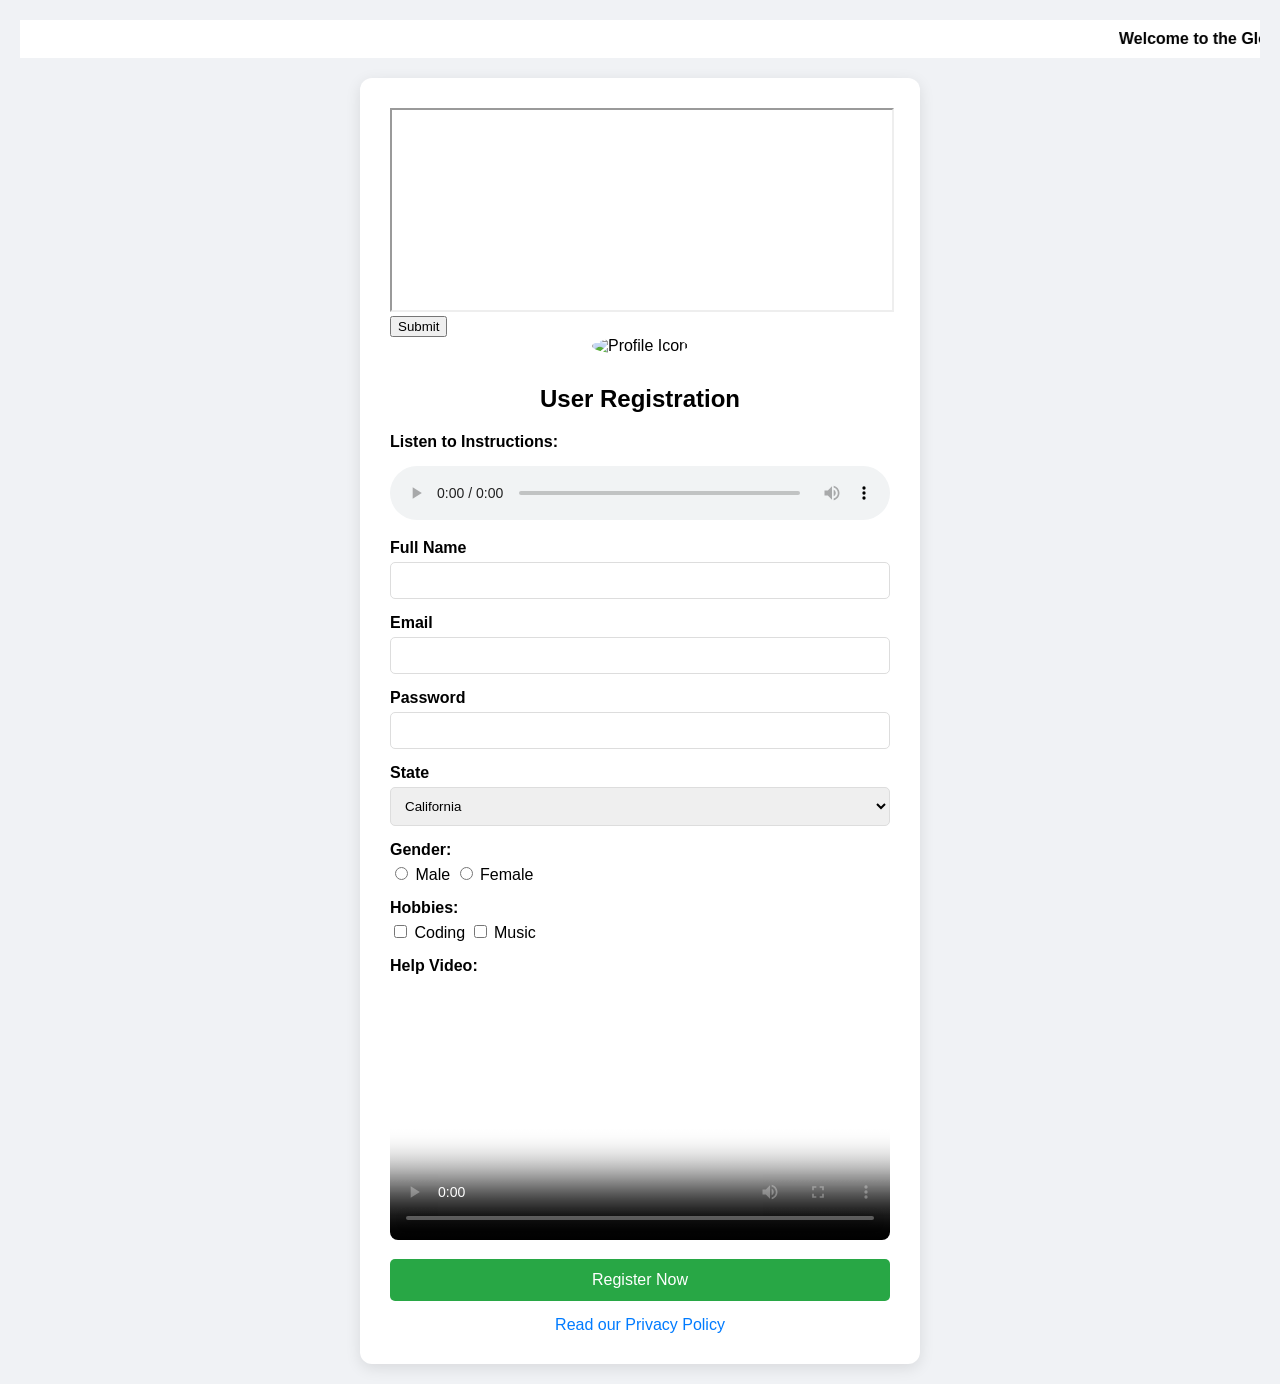
==== form2.html @ 7870e787 "Add files via upload" ====
<!DOCTYPE html>
<html lang="en">
<head>
    <meta charset="UTF-8">
    <meta name="viewport" content="width=device-width, initial-scale=1.0">
    <title>Media Rich Registration Form</title>
    <style>
        body { 
            font-family: 'Segoe UI', sans-serif;
            background-color: #f0f2f5;
            margin: 0;
            display: flex;
            flex-direction: column; /* Allows content above/below the form */
            align-items: center;
            min-height: 100vh;
            padding: 20px;
        }

        /* Marquee Styling */
        marquee {
            width: 100%;
            background: #ffffff;
            color: rgb(0, 0, 0);
            padding: 10px 0;
            font-weight: bold;
            margin-bottom: 20px;
        }

        form { 
            background: rgb(255, 255, 255);
            width: 100%;
            max-width: 500px; 
            padding: 30px; 
            border-radius: 12px; 
            box-shadow: 0 4px 15px rgba(0,0,0,0.1);
        }

        .media-container {
            text-align: center;
            margin-bottom: 20px;
        }

        img {
            max-width: 100px;
            border-radius: 50%;
            margin-bottom: 10px;
        }

        video, audio {
            width: 100%;
            margin-top: 10px;
            border-radius: 8px;
        }

        div { margin-bottom: 15px; }
        label { display: block; font-weight: 600; margin-bottom: 5px; }
        input[type="text"], input[type="email"], input[type="password"], select, textarea {
            width: 100%; padding: 10px; border: 1px solid #ddd; border-radius: 5px; box-sizing: border-box;
        }

        .btn-submit {
            width: 100%; background-color: #28a745; color: white; padding: 12px; 
            border: none; border-radius: 5px; font-size: 16px; cursor: pointer;
        }
        
        .footer-link {
            margin-top: 15px;
            display: block;
            text-align: center;
            color: #007bff;
            text-decoration: none;
        }
    </style>
</head>
<body>

    <!-- Marquee -->
    <marquee behavior="scroll" direction="left">
        Welcome to the Global Registration Portal! Please fill out all details accurately.
    </marquee>

    <form action="/submit" method="POST">


  <!-- Embedding a document or page inside the form -->
  <iframe src="https://share.google/smC2nsf4KvVRAgB4K" width="100%" height="200"></iframe>

  <button type="submit">Submit</button>

        
        <!-- Image (Profile Placeholder) -->
        <div class="media-container">
            <img src="480w_s.jpg" alt="Profile Icon">
            <h2>User Registration</h2>
        </div>

        <!-- Audio (Background or Instructions) -->
        <div>
            <label>Listen to Instructions:</label>
            <audio controls>
                <source src="your-audio-file.mp3" type="audio/mpeg">
                Your browser does not support the audio element.
            </audio>
        </div>

        <!-- Form Fields -->
        <div>
            <label for="name">Full Name</label>
            <input type="text" id="name" name="name" required>
        </div>

        <div>
            <label for="email">Email</label>
            <input type="email" id="email" name="email" required>
        </div>

        <div>
            <label for="password">Password</label>
            <input type="password" id="password" name="password" required>
        </div>

        <div>
            <label for="state">State</label>
            <select id="state" name="state">
                <option value="ca">California</option>
                <option value="ny">New York</option>
            </select>
        </div>

        <!-- Gender & Hobbies (Same as before) -->
        <div>
            <label>Gender:</label>
            <input type="radio" name="gender" value="m"> Male
            <input type="radio" name="gender" value="f"> Female
        </div>

        <div>
            <label>Hobbies:</label>
            <input type="checkbox" name="hobbies" value="coding"> Coding
            <input type="checkbox" name="hobbies" value="music"> Music
        </div>

        <!-- Video (Tutorial) -->
        <div>
            <label>Help Video:</label>
            <video controls poster="https://via.placeholder.com/500x200"> 
                <source src="https://share.google/r1OmGyTzUHhkfQN9U" type="video/mp4">
                Your browser does not support the video tag.
            </video>
        </div>

        <button type="submit" class="btn-submit">Register Now</button>

        <!-- Hyperlink -->
        <a href="https://example.com/privacy" class="footer-link" target="_blank">
            Read our Privacy Policy
        </a>

    </form>

</body>
</html>
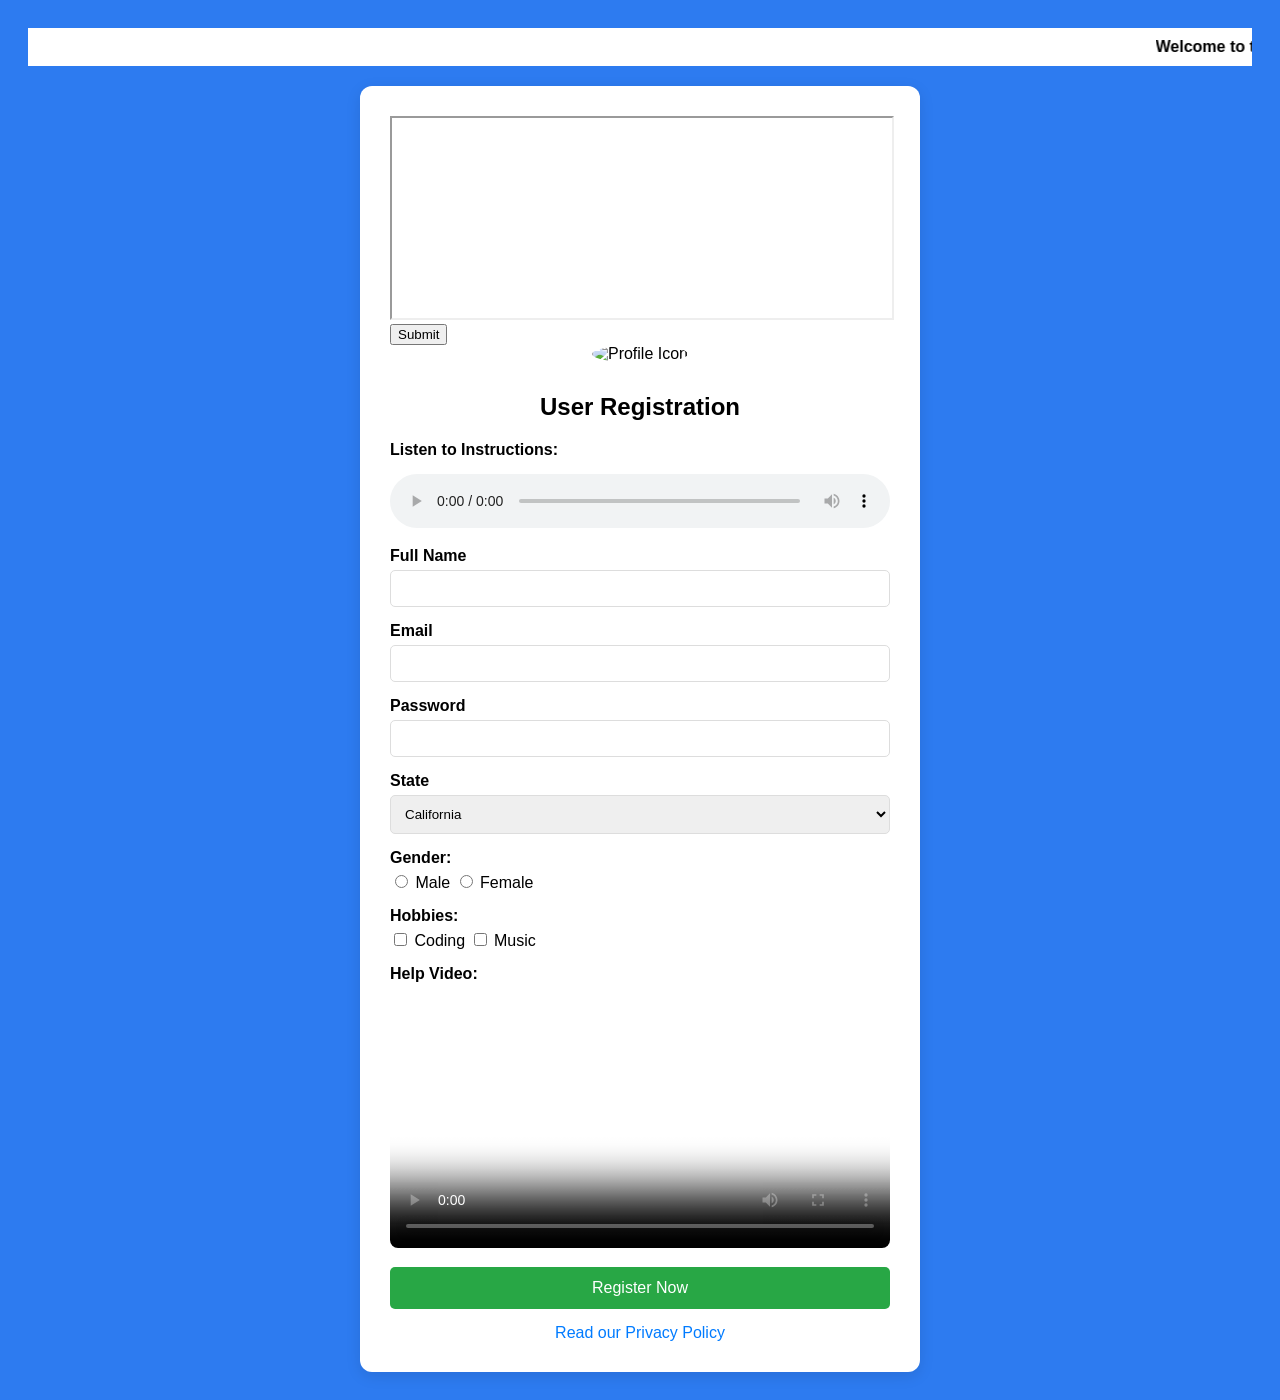
==== commit 833b6a60: ".\2502030430099_Model-1\" ====
--- a/form2.html
+++ b/form2.html
@@ -4,17 +4,11 @@
     <meta charset="UTF-8">
     <meta name="viewport" content="width=device-width, initial-scale=1.0">
     <title>Media Rich Registration Form</title>
+
+    <!-- EXTERNAL CSS: Best for site-wide styles -->
+    <link rel="stylesheet" href="style.css">
     <style>
-        body { 
-            font-family: 'Segoe UI', sans-serif;
-            background-color: #f0f2f5;
-            margin: 0;
-            display: flex;
-            flex-direction: column; /* Allows content above/below the form */
-            align-items: center;
-            min-height: 100vh;
-            padding: 20px;
-        }
+        
 
         /* Marquee Styling */
         marquee {
@@ -90,7 +84,7 @@
         
         <!-- Image (Profile Placeholder) -->
         <div class="media-container">
-            <img src="480w_s.jpg" alt="Profile Icon">
+            <img src="d:\Anime Wallpaper\Captain Levi Ackerman.jpg" alt="Profile Icon">
             <h2>User Registration</h2>
         </div>
 
--- a/style.css
+++ b/style.css
@@ -0,0 +1,28 @@
+/* style.css */
+body { 
+    font-family: 'Segoe UI', sans-serif;
+    background-color: #2d7bf0;
+    display: flex;
+    flex-direction: column;
+    align-items: center;
+    padding: 20px;
+}
+
+.registration-card { 
+    background: #e52525;
+    width: 100%;
+    max-width: 500px; 
+    padding: 30px; 
+    border-radius: 12px; 
+    box-shadow: 0 4px 15px rgba(0,0,0,0.1);
+}
+
+.btn-submit {
+    width: 100%; 
+    background-color: #28a745; 
+    color: white; 
+    padding: 12px; 
+    border: none; 
+    border-radius: 5px; 
+    cursor: pointer;
+}
